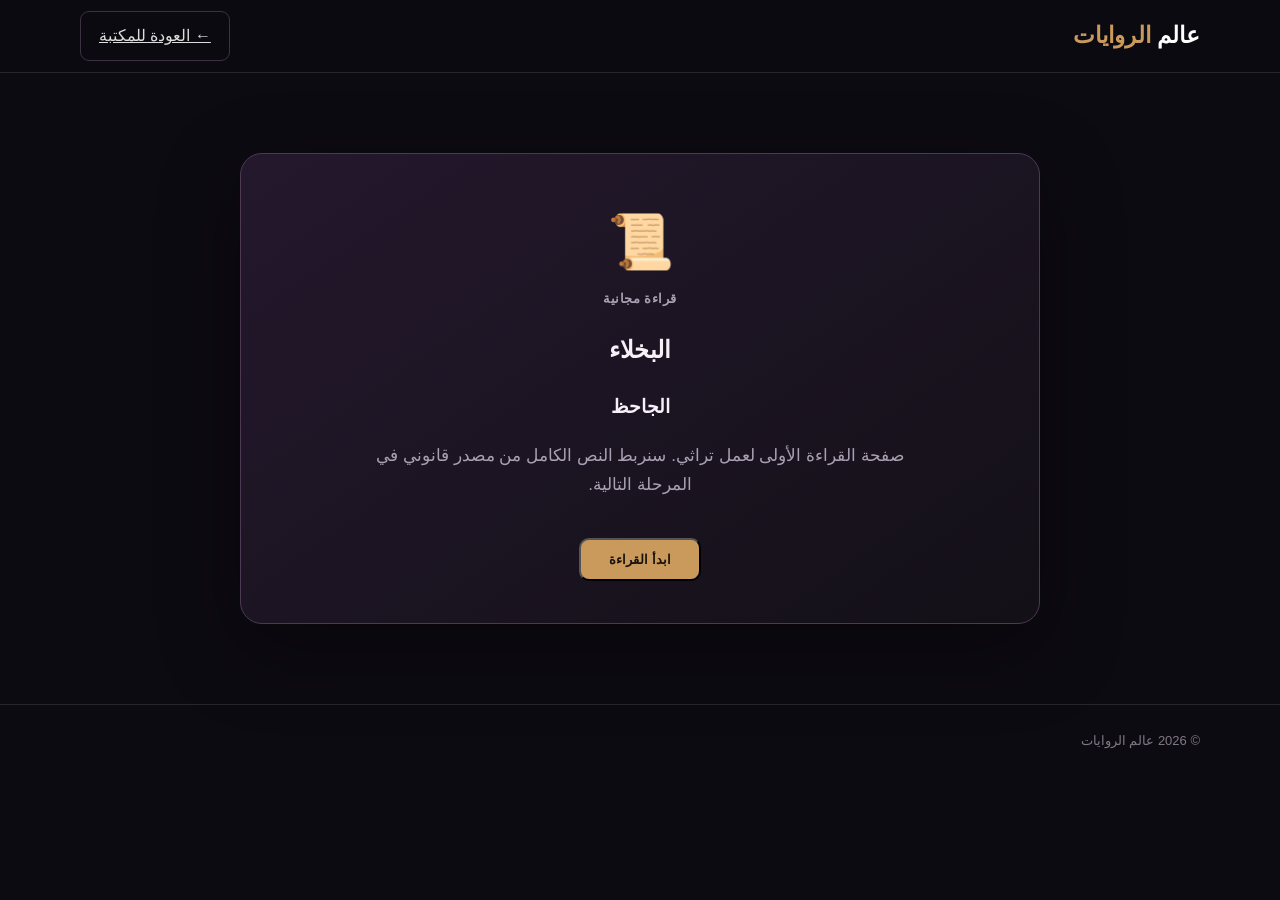
==== novels/al-bukhala.html @ 672eed51 "إضافة صفحة قراءة البخلاء" ====
<!doctype html><html lang="ar" dir="rtl"><head><meta charset="UTF-8"><meta name="viewport" content="width=device-width,initial-scale=1"><title>البخلاء — عالم الروايات</title><link rel="stylesheet" href="../style.css"></head><body><header class="site-header"><div class="container nav"><a class="logo" href="../index.html">عالم <span>الروايات</span></a><a class="ghost" href="../index.html#novels">← العودة للمكتبة</a></div></header><main><section class="container section"><div class="hero-card" style="max-width:800px;margin:auto;text-align:center"><div class="book-mark">📜</div><p class="eyebrow">قراءة مجانية</p><h1>البخلاء</h1><h3>الجاحظ</h3><p class="hero-text" style="margin:20px auto">صفحة القراءة الأولى لعمل تراثي. سنربط النص الكامل من مصدر قانوني في المرحلة التالية.</p><button class="primary" onclick="alert('سيتم فتح النص الكامل هنا في المرحلة التالية.')">ابدأ القراءة</button></div></section></main><footer><div class="container">© 2026 عالم الروايات</div></footer></body></html>
---- style.css ----
:root{--bg:#0d0b12;--card:#17131f;--text:#f6f1f7;--muted:#aaa0b3;--accent:#c99a5b;--accent2:#8d5fbb}
*{box-sizing:border-box}html{scroll-behavior:smooth}body{margin:0;background:var(--bg);color:var(--text);font-family:Tahoma,Arial,sans-serif;line-height:1.7}.container{width:min(1120px,92%);margin:auto}
.site-header{position:sticky;top:0;z-index:10;background:rgba(13,11,18,.88);backdrop-filter:blur(12px);border-bottom:1px solid #292330}.nav{height:72px;display:flex;align-items:center;justify-content:space-between}.logo{color:#fff;text-decoration:none;font-size:23px;font-weight:800}.logo span{color:var(--accent)}nav{display:flex;gap:25px}nav a{color:#d8d0dc;text-decoration:none;font-size:14px}nav a:hover{color:var(--accent)}.menu{display:none;background:none;border:0;color:white;font-size:25px}
.hero{min-height:570px;display:flex;align-items:center;background:radial-gradient(circle at 75% 40%,#35213f 0,#171020 35%,transparent 60%)}.hero-content{display:grid;grid-template-columns:1.4fr .8fr;gap:70px;align-items:center}.eyebrow{color:var(--accent);font-size:13px;font-weight:700;letter-spacing:.5px;margin:0 0 8px}.hero h1{font-size:clamp(42px,7vw,72px);line-height:1.12;margin:8px 0 20px}.hero h1 span{color:var(--accent)}.hero-text{color:var(--muted);max-width:580px;font-size:17px}.primary{display:inline-block;margin-top:18px;padding:12px 28px;border-radius:10px;background:var(--accent);color:#17110b;text-decoration:none;font-weight:800}.hero-card{padding:42px 32px;border:1px solid #4b3a51;border-radius:22px;background:linear-gradient(145deg,#24182d,#131017);box-shadow:0 25px 80px #0006}.hero-card .book-mark{font-size:54px;color:var(--accent)}.hero-card p,.hero-card span{color:var(--muted)}.hero-card h2{font-size:28px;margin:8px 0}
.section{padding:80px 0}.section-head{display:flex;align-items:end;justify-content:space-between}.section h2{font-size:34px;margin:4px 0 25px}.ghost{border:1px solid #3b3242;background:transparent;color:#ddd;padding:10px 18px;border-radius:9px;cursor:pointer}.search-row{margin:10px 0 25px}.search-row input{width:100%;background:#141119;border:1px solid #332b39;color:#fff;border-radius:10px;padding:14px 16px;font-size:15px;outline:none}.books{display:grid;grid-template-columns:repeat(4,1fr);gap:18px}.book{background:var(--card);border:1px solid #292230;border-radius:15px;overflow:hidden;transition:.2s}.book:hover{transform:translateY(-4px);border-color:#5b4564}.cover{height:210px;display:grid;place-items:center;font-size:45px;background:linear-gradient(135deg,#30203c,#17131d)}.book-info{padding:16px}.book h3{margin:0 0 5px;font-size:18px}.book p{margin:0;color:var(--muted);font-size:13px}.categories{background:#121018}.category-grid{display:grid;grid-template-columns:repeat(6,1fr);gap:12px}.category-grid button{padding:18px 8px;background:#1b1721;color:#ddd;border:1px solid #302938;border-radius:12px;cursor:pointer}.category-grid button:hover{border-color:var(--accent);color:var(--accent)}.about{max-width:850px}.about p:last-child{color:var(--muted)}footer{border-top:1px solid #292330;padding:25px 0;color:#817886;font-size:13px}
@media(max-width:760px){nav{display:none}.menu{display:block}.hero{min-height:auto;padding:65px 0}.hero-content{grid-template-columns:1fr;gap:35px}.hero-card{display:none}.books{grid-template-columns:repeat(2,1fr)}.category-grid{grid-template-columns:repeat(3,1fr)}.section{padding:55px 0}.hero h1{font-size:44px}}
@media(max-width:430px){.books{grid-template-columns:1fr}.category-grid{grid-template-columns:repeat(2,1fr)}}
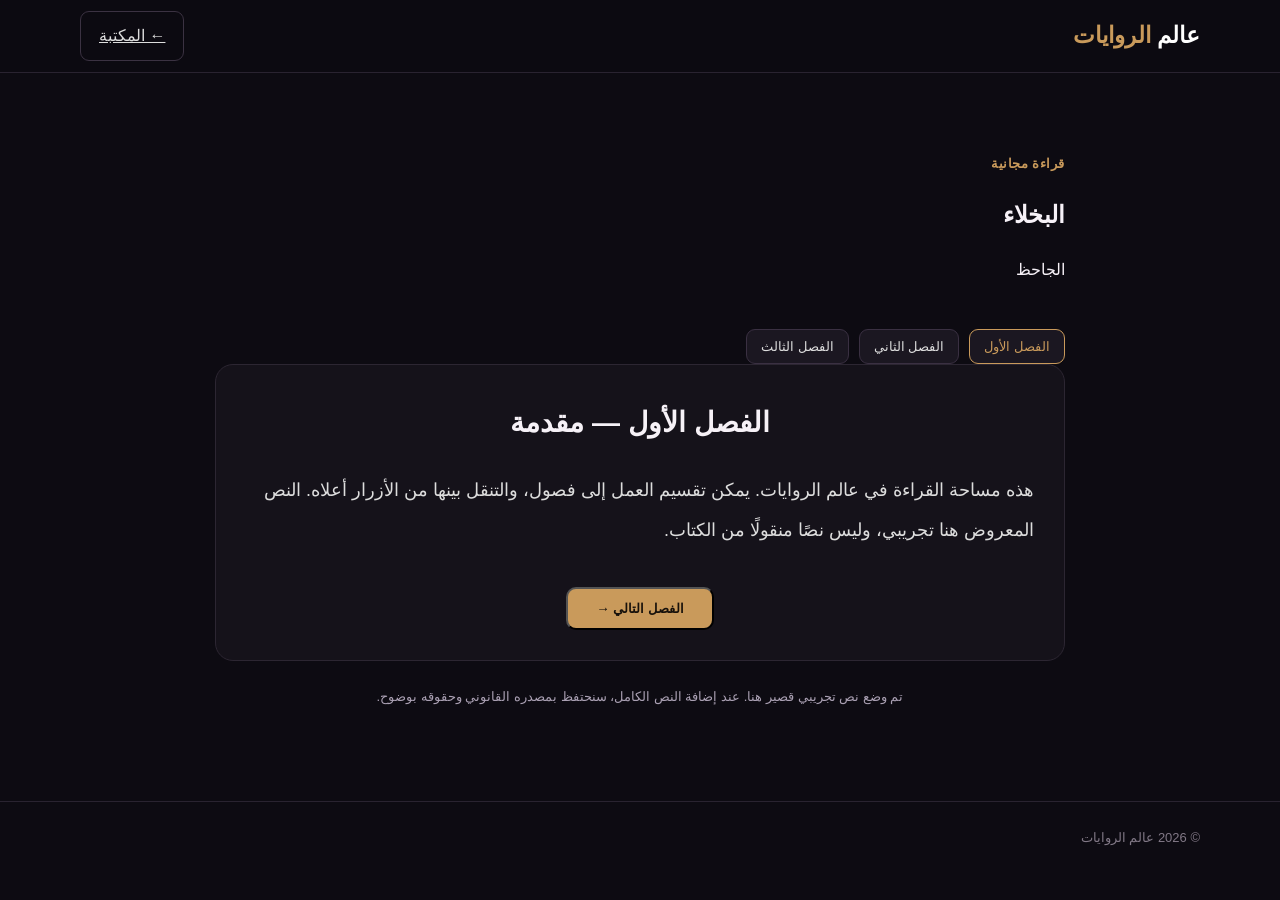
==== commit a2c30e7b: "إضافة قارئ فصول لرواية البخلاء" ====
--- a/novels/al-bukhala.html
+++ b/novels/al-bukhala.html
@@ -1 +1,26 @@
-<!doctype html><html lang="ar" dir="rtl"><head><meta charset="UTF-8"><meta name="viewport" content="width=device-width,initial-scale=1"><title>البخلاء — عالم الروايات</title><link rel="stylesheet" href="../style.css"></head><body><header class="site-header"><div class="container nav"><a class="logo" href="../index.html">عالم <span>الروايات</span></a><a class="ghost" href="../index.html#novels">← العودة للمكتبة</a></div></header><main><section class="container section"><div class="hero-card" style="max-width:800px;margin:auto;text-align:center"><div class="book-mark">📜</div><p class="eyebrow">قراءة مجانية</p><h1>البخلاء</h1><h3>الجاحظ</h3><p class="hero-text" style="margin:20px auto">صفحة القراءة الأولى لعمل تراثي. سنربط النص الكامل من مصدر قانوني في المرحلة التالية.</p><button class="primary" onclick="alert('سيتم فتح النص الكامل هنا في المرحلة التالية.')">ابدأ القراءة</button></div></section></main><footer><div class="container">© 2026 عالم الروايات</div></footer></body></html>+<!doctype html>
+<html lang="ar" dir="rtl">
+<head><meta charset="UTF-8"><meta name="viewport" content="width=device-width,initial-scale=1">
+<title>البخلاء — عالم الروايات</title><link rel="stylesheet" href="../style.css">
+<style>.reader{max-width:850px;margin:auto}.reader-top{display:flex;justify-content:space-between;align-items:center;gap:15px;margin-bottom:30px}.chapter-nav{display:flex;gap:10px;flex-wrap:wrap}.chapter-nav button{background:#1b1721;color:#ddd;border:1px solid #3a3042;border-radius:9px;padding:9px 14px;cursor:pointer}.chapter-nav button.active{border-color:#c99a5b;color:#c99a5b}.chapter{background:#15121a;border:1px solid #2c2632;border-radius:18px;padding:30px}.chapter h2{text-align:center;font-size:28px}.chapter p{font-size:18px;line-height:2.2;color:#ddd}.note{color:#aaa0b3;text-align:center;font-size:13px;margin-top:25px}</style>
+</head>
+<body>
+<header class="site-header"><div class="container nav"><a class="logo" href="../index.html">عالم <span>الروايات</span></a><a class="ghost" href="../index.html#novels">← المكتبة</a></div></header>
+<main><section class="container section reader">
+<div class="reader-top"><div><p class="eyebrow">قراءة مجانية</p><h1>البخلاء</h1><p>الجاحظ</p></div></div>
+<div class="chapter-nav" id="chapters"></div>
+<article class="chapter" id="content"></article>
+<p class="note">تم وضع نص تجريبي قصير هنا. عند إضافة النص الكامل، سنحتفظ بمصدره القانوني وحقوقه بوضوح.</p>
+</section></main>
+<footer><div class="container">© 2026 عالم الروايات</div></footer>
+<script>
+const chapters=[
+ {title:"الفصل الأول — مقدمة",text:"هذه مساحة القراءة في عالم الروايات. يمكن تقسيم العمل إلى فصول، والتنقل بينها من الأزرار أعلاه. النص المعروض هنا تجريبي، وليس نصًا منقولًا من الكتاب."},
+ {title:"الفصل الثاني — بداية القراءة",text:"سيتم وضع المحتوى الكامل للفصل هنا بعد ربطه بمصدر يسمح بإعادة نشر النص أو عرضه بالطريقة المناسبة. صُمم القارئ ليكون مريحًا على شاشة الهاتف."},
+ {title:"الفصل الثالث — متابعة",text:"يمكن لاحقًا إضافة فصول كثيرة، مع حفظ الفصل الذي توقف عنده القارئ، وأزرار واضحة للانتقال إلى الفصل التالي والسابق."}
+];
+const nav=document.getElementById("chapters"),content=document.getElementById("content");
+function show(i){nav.innerHTML=chapters.map((c,n)=>'<button class="'+(n===i?'active':'')+'" onclick="show('+n+')">'+c.title.split(" — ")[0]+'</button>').join("");content.innerHTML='<h2>'+chapters[i].title+'</h2><p>'+chapters[i].text+'</p>'+(i<chapters.length-1?'<div style="text-align:center"><button class="primary" onclick="show('+(i+1)+')">الفصل التالي →</button></div>':'');}
+show(0);
+</script>
+</body></html>
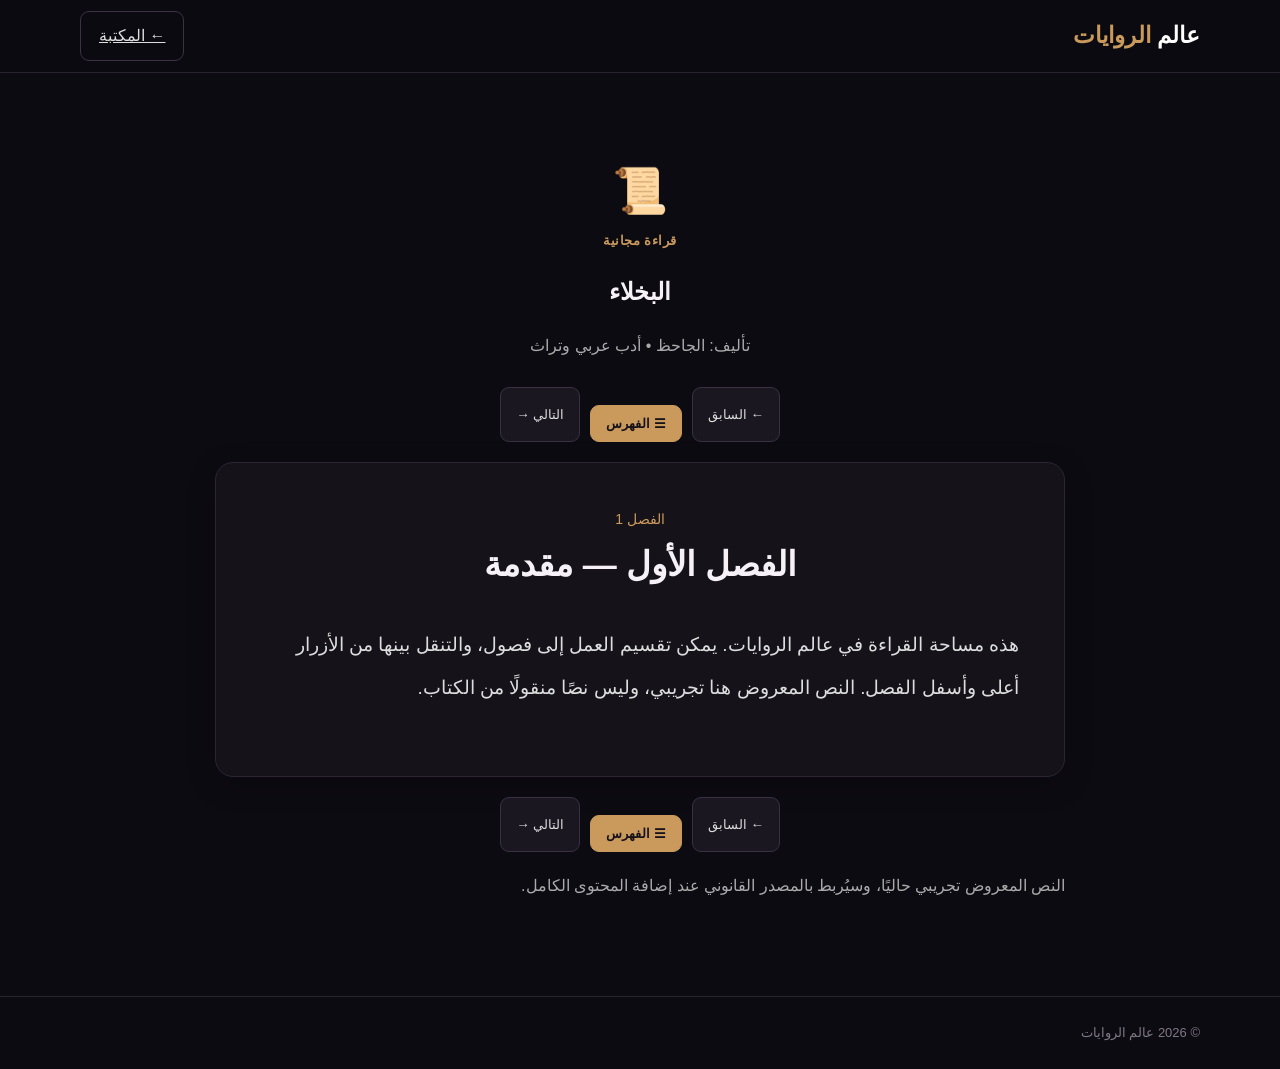
==== commit 1334a83b: "توحيد قارئ الروايات وإضافة السابق والفهرس والتالي أعلى وأسفل الفصول" ====
--- a/novels/al-bukhala.html
+++ b/novels/al-bukhala.html
@@ -2,25 +2,28 @@
 <html lang="ar" dir="rtl">
 <head><meta charset="UTF-8"><meta name="viewport" content="width=device-width,initial-scale=1">
 <title>البخلاء — عالم الروايات</title><link rel="stylesheet" href="../style.css">
-<style>.reader{max-width:850px;margin:auto}.reader-top{display:flex;justify-content:space-between;align-items:center;gap:15px;margin-bottom:30px}.chapter-nav{display:flex;gap:10px;flex-wrap:wrap}.chapter-nav button{background:#1b1721;color:#ddd;border:1px solid #3a3042;border-radius:9px;padding:9px 14px;cursor:pointer}.chapter-nav button.active{border-color:#c99a5b;color:#c99a5b}.chapter{background:#15121a;border:1px solid #2c2632;border-radius:18px;padding:30px}.chapter h2{text-align:center;font-size:28px}.chapter p{font-size:18px;line-height:2.2;color:#ddd}.note{color:#aaa0b3;text-align:center;font-size:13px;margin-top:25px}</style>
-</head>
+<style>
+.reader{max-width:850px;margin:auto}.reader-head{text-align:center;margin-bottom:28px}.reader-head .book-mark{font-size:45px}
+.chapter-nav{display:none;gap:8px;flex-wrap:wrap;justify-content:center;margin:0 0 20px;padding:14px;background:#15121a;border:1px solid #2c2632;border-radius:14px}.chapter-nav.open{display:flex}
+.chapter-nav button,.reader-actions button{background:#1b1721;color:#ddd;border:1px solid #3a3042;border-radius:9px;padding:10px 15px;cursor:pointer}.chapter-nav button.active{border-color:#c99a5b;color:#c99a5b}
+.chapter{background:#15121a;border:1px solid #2c2632;border-radius:18px;padding:clamp(22px,5vw,45px);box-shadow:0 8px 30px #0003}.chapter h2{text-align:center;margin-bottom:30px}.chapter p{font-size:19px;line-height:2.25;color:#ddd;margin:0 0 22px}.reader-actions{display:flex;gap:10px;justify-content:center;flex-wrap:wrap;margin:20px 0}.reader-actions .primary{background:#c99a5b;color:#17121a;border-color:#c99a5b}.meta,.note{color:#aaa}.chapter-label{color:#c99a5b;font-size:14px;text-align:center}
+</style></head>
 <body>
 <header class="site-header"><div class="container nav"><a class="logo" href="../index.html">عالم <span>الروايات</span></a><a class="ghost" href="../index.html#novels">← المكتبة</a></div></header>
 <main><section class="container section reader">
-<div class="reader-top"><div><p class="eyebrow">قراءة مجانية</p><h1>البخلاء</h1><p>الجاحظ</p></div></div>
-<div class="chapter-nav" id="chapters"></div>
-<article class="chapter" id="content"></article>
-<p class="note">تم وضع نص تجريبي قصير هنا. عند إضافة النص الكامل، سنحتفظ بمصدره القانوني وحقوقه بوضوح.</p>
-</section></main>
-<footer><div class="container">© 2026 عالم الروايات</div></footer>
+<div class="reader-head"><div class="book-mark">📜</div><p class="eyebrow">قراءة مجانية</p><h1>البخلاء</h1><p class="meta">تأليف: الجاحظ • أدب عربي وتراث</p></div>
+<div class="reader-actions" id="topActions"></div><div class="chapter-nav" id="chapters"></div><article class="chapter" id="content"></article><div class="reader-actions" id="bottomActions"></div>
+<p class="note">النص المعروض تجريبي حاليًا، وسيُربط بالمصدر القانوني عند إضافة المحتوى الكامل.</p>
+</section></main><footer><div class="container">© 2026 عالم الروايات</div></footer>
 <script>
 const chapters=[
- {title:"الفصل الأول — مقدمة",text:"هذه مساحة القراءة في عالم الروايات. يمكن تقسيم العمل إلى فصول، والتنقل بينها من الأزرار أعلاه. النص المعروض هنا تجريبي، وليس نصًا منقولًا من الكتاب."},
- {title:"الفصل الثاني — بداية القراءة",text:"سيتم وضع المحتوى الكامل للفصل هنا بعد ربطه بمصدر يسمح بإعادة نشر النص أو عرضه بالطريقة المناسبة. صُمم القارئ ليكون مريحًا على شاشة الهاتف."},
- {title:"الفصل الثالث — متابعة",text:"يمكن لاحقًا إضافة فصول كثيرة، مع حفظ الفصل الذي توقف عنده القارئ، وأزرار واضحة للانتقال إلى الفصل التالي والسابق."}
+{title:"الفصل الأول — مقدمة",text:"هذه مساحة القراءة في عالم الروايات. يمكن تقسيم العمل إلى فصول، والتنقل بينها من الأزرار أعلى وأسفل الفصل. النص المعروض هنا تجريبي، وليس نصًا منقولًا من الكتاب."},
+{title:"الفصل الثاني — بداية القراءة",text:"سيتم وضع المحتوى الكامل للفصل هنا بعد ربطه بمصدر يسمح بإعادة نشر النص أو عرضه بالطريقة المناسبة. صُمم القارئ ليكون مريحًا على شاشة الهاتف."},
+{title:"الفصل الثالث — متابعة",text:"يمكن لاحقًا إضافة فصول كثيرة، مع حفظ الفصل الذي توقف عنده القارئ، وأزرار واضحة للانتقال إلى الفصل التالي والسابق."}
 ];
 const nav=document.getElementById("chapters"),content=document.getElementById("content");
-function show(i){nav.innerHTML=chapters.map((c,n)=>'<button class="'+(n===i?'active':'')+'" onclick="show('+n+')">'+c.title.split(" — ")[0]+'</button>').join("");content.innerHTML='<h2>'+chapters[i].title+'</h2><p>'+chapters[i].text+'</p>'+(i<chapters.length-1?'<div style="text-align:center"><button class="primary" onclick="show('+(i+1)+')">الفصل التالي →</button></div>':'');}
+function controls(i){return '<button onclick="show('+(i-1)+' )" '+(i===0?'disabled':'')+'>← السابق</button><button class="primary" onclick="toggleIndex()">☰ الفهرس</button><button onclick="show('+(i+1)+' )" '+(i===chapters.length-1?'disabled':'')+'>التالي →</button>';}
+function toggleIndex(){nav.classList.toggle("open");}
+function show(i){if(i<0||i>=chapters.length)return;nav.innerHTML=chapters.map((c,n)=>'<button class="'+(n===i?'active':'')+'" onclick="show('+n+');nav.classList.remove(\'open\')">الفصل '+(n+1)+'</button>').join("");content.innerHTML='<div class="chapter-label">الفصل '+(i+1)+'</div><h2>'+chapters[i].title+'</h2><p>'+chapters[i].text+'</p>';document.getElementById("topActions").innerHTML=controls(i);document.getElementById("bottomActions").innerHTML=controls(i);window.scrollTo({top:0,behavior:"smooth"});}
 show(0);
-</script>
-</body></html>+</script></body></html>
